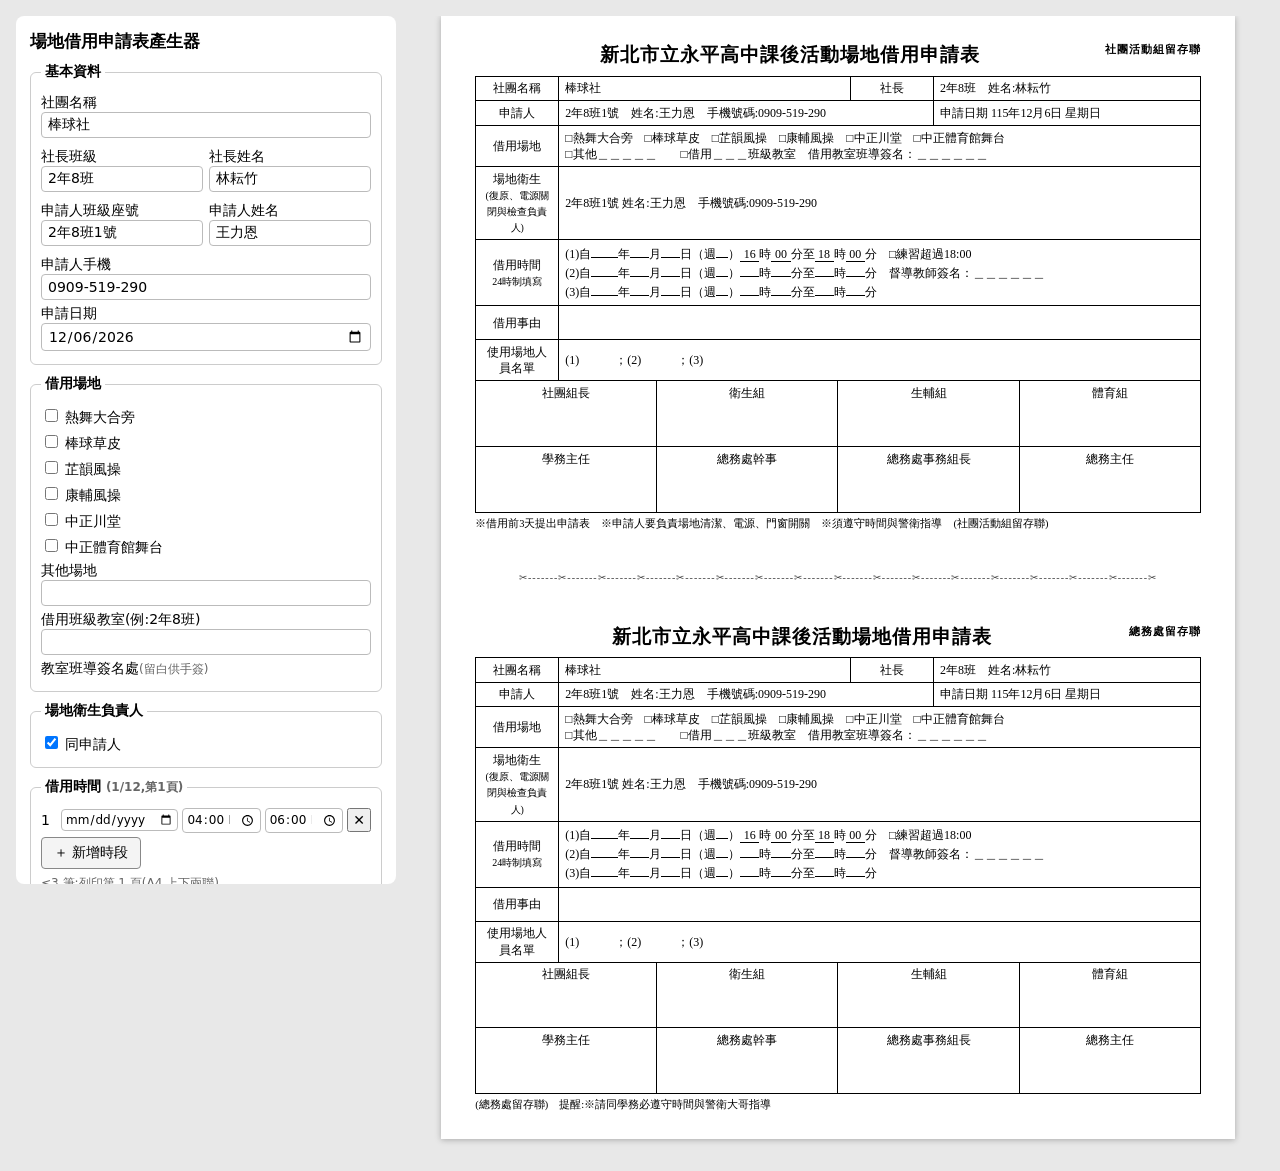
==== venue-form/index.html @ 0550aa99 "新增場地借用申請表產生器網頁 Co-Authored-By: Claude Sonnet 5.5 <noreply@anthropic.com> Claude-Session: https://cla" ====
<!DOCTYPE html>
<html lang="zh-Hant">
<head>
<meta charset="utf-8">
<meta name="viewport" content="width=device-width,initial-scale=1">
<title>課後活動場地借用申請表產生器</title>
<style>
*{box-sizing:border-box}
body{margin:0;font-family:"DFKai-SB","BiauKai","標楷體","Noto Serif TC","PMingLiU",serif;background:#e8e8e8;color:#000}
.app{display:flex;gap:16px;padding:16px;align-items:flex-start}
.panel{width:380px;flex:none;background:#fff;padding:14px;border-radius:8px;font-family:system-ui,"Noto Sans TC",sans-serif;font-size:14px;position:sticky;top:16px;max-height:calc(100vh - 32px);overflow:auto}
.panel h1{font-size:17px;margin:0 0 10px}
.panel fieldset{border:1px solid #ccc;border-radius:6px;margin:0 0 10px;padding:8px 10px}
.panel legend{font-weight:700;padding:0 4px}
.panel label{display:block;margin:5px 0}
.panel input[type=text],.panel input[type=tel],.panel input[type=date],.panel input[type=time],.panel input[type=number],.panel textarea{width:100%;padding:4px 6px;font:inherit;border:1px solid #bbb;border-radius:4px}
.row{display:flex;gap:6px;align-items:center}.row>*{flex:1}
.chk{display:inline-block;margin-right:10px}
.slot{display:grid;grid-template-columns:16px minmax(0,1.5fr) minmax(0,1fr) minmax(0,1fr) 24px;gap:4px;align-items:center;margin:4px 0}
.slot button{padding:2px}.slot input{padding:2px 3px!important;font-size:12px!important}
button{font:inherit;cursor:pointer}
.btn{padding:6px 12px;border:1px solid #888;border-radius:4px;background:#f4f4f4}
.btn.primary{background:#1a5fb4;color:#fff;border-color:#1a5fb4}
.hint{color:#666;font-size:12px}
.preview{flex:1;overflow:auto}
.sheet{width:210mm;height:297mm;background:#fff;margin:0 auto 16px;padding:7mm 9mm;box-shadow:0 1px 6px #0004;position:relative;overflow:hidden}
.sheet.two{display:flex;flex-direction:column;justify-content:space-between}
.cut{text-align:center;font-size:10px;color:#444;letter-spacing:1px;white-space:nowrap;overflow:hidden;margin:1mm 0}
.form{font-size:12px;line-height:1.35}
.form.big{font-size:13.5px;line-height:1.5}
.form h2{text-align:center;font-size:19px;margin:0 0 2mm;letter-spacing:1px}
.form.big h2{font-size:23px;margin-bottom:4mm}
table{border-collapse:collapse;width:100%}
td,th{border:1px solid #000;padding:1mm 1.6mm;vertical-align:middle}
th{font-weight:400;text-align:center;white-space:nowrap;width:22mm}
.form.big td,.form.big th{padding:2mm 2mm}
.sign td{height:11mm;border-top:none}
.form.big .sign td{height:17mm}
.sign th{border-bottom:none;width:25%}
.sign.low td{height:11mm}
.note{font-size:10.5px;margin-top:1mm}
.form.big .note{font-size:12px;margin-top:2mm}
.slotline{display:block;padding:.4mm 0}
.timeline{display:flex;flex-wrap:wrap}
.timeline .slotline{width:100%}
.u{display:inline-block;min-width:1.4em;text-align:center;border-bottom:1px solid #000;line-height:1.1}
.copy{float:right;font-size:11px}
@media print{
  @page{size:A4;margin:0}
  body{background:#fff}
  .panel,.noprint{display:none!important}
  .app{display:block;padding:0}
  .preview{overflow:visible}
  .sheet{margin:0;box-shadow:none;page-break-after:always;break-after:page}
  .sheet:last-child{page-break-after:auto;break-after:auto}
}
@media (max-width:900px){.app{flex-direction:column}.panel{width:100%;position:static;max-height:none}.preview{width:100%}.sheet{transform-origin:top left}}
</style>
</head>
<body>
<div class="app">
<div class="panel noprint">
  <h1>場地借用申請表產生器</h1>
  <fieldset><legend>基本資料</legend>
    <label>社團名稱<input type="text" id="club"></label>
    <div class="row"><label>社長班級<input type="text" id="pcls" placeholder="2年8班"></label><label>社長姓名<input type="text" id="pname"></label></div>
    <div class="row"><label>申請人班級座號<input type="text" id="acls" placeholder="2年8班1號"></label><label>申請人姓名<input type="text" id="aname"></label></div>
    <label>申請人手機<input type="tel" id="aphone"></label>
    <label>申請日期<input type="date" id="adate"></label>
  </fieldset>
  <fieldset><legend>借用場地</legend>
    <div id="venues"></div>
    <label>其他場地<input type="text" id="vother"></label>
    <label>借用班級教室(例:2年8班)<input type="text" id="vclass"></label>
    <label>教室班導簽名處<span class="hint">(留白供手簽)</span></label>
  </fieldset>
  <fieldset><legend>場地衛生負責人</legend>
    <label><input type="checkbox" id="sameAsApplicant" checked> 同申請人</label>
    <div id="sanBox" style="display:none">
      <div class="row"><label>班級座號<input type="text" id="scls"></label><label>姓名<input type="text" id="sname"></label></div>
      <label>手機<input type="tel" id="sphone"></label>
    </div>
  </fieldset>
  <fieldset><legend>借用時間 <span id="cnt" class="hint"></span></legend>
    <div id="slots"></div>
    <button class="btn" id="addSlot">＋ 新增時段</button>
    <div class="hint" style="margin-top:6px">≤3 筆:列印第 1 頁(A4 上下兩聯)。<br>4～12 筆:列印第 2、3 頁(社團活動組聯、總務處聯各一頁)。</div>
  </fieldset>
  <fieldset><legend>借用事由 / 名單</legend>
    <label>借用事由<textarea id="reason" rows="2"></textarea></label>
    <label>使用場地人員名單(一行一人,或用頓號/逗號分隔)<textarea id="members" rows="4"></textarea></label>
  </fieldset>
  <div class="row"><button class="btn primary" id="print">列印 / 存成 PDF</button><button class="btn" id="reset">清除資料</button></div>
  <p class="hint">資料會存在這台瀏覽器裡,下次開啟自動帶入。※借用前 3 天提出申請。</p>
</div>
<div class="preview" id="preview"></div>
</div>

<script>
const VENUES=["熱舞大合旁","棒球草皮","芷韻風操","康輔風操","中正川堂","中正體育館舞台"];
const MAX=12, KEY="venueForm.v1";
const $=id=>document.getElementById(id);
const esc=s=>String(s??"").replace(/[&<>"]/g,c=>({"&":"&amp;","<":"&lt;",">":"&gt;",'"':"&quot;"}[c]));
const WD="日一二三四五六";
const today=()=>{const d=new Date();return d.getFullYear()+"-"+String(d.getMonth()+1).padStart(2,"0")+"-"+String(d.getDate()).padStart(2,"0")};
const defaults=()=>({club:"棒球社",pcls:"2年8班",pname:"林耘竹",acls:"2年8班1號",aname:"王力恩",aphone:"0909-519-290",adate:today(),
  venues:[],vother:"",vclass:"",same:true,scls:"",sname:"",sphone:"",reason:"",members:"",slots:[{date:"",start:"16:00",end:"18:00"}]});
let S=Object.assign(defaults(),JSON.parse(localStorage.getItem(KEY)||"{}"));

// ---------- panel ----------
$("venues").innerHTML=VENUES.map((v,i)=>`<label class="chk"><input type="checkbox" data-v="${v}"> ${v}</label>`).join("");
const textIds=["club","pcls","pname","acls","aname","aphone","adate","vother","vclass","scls","sname","sphone","reason","members"];
function load(){
  textIds.forEach(id=>$(id).value=S[id]||"");
  document.querySelectorAll("[data-v]").forEach(c=>c.checked=S.venues.includes(c.dataset.v));
  $("sameAsApplicant").checked=S.same; $("sanBox").style.display=S.same?"none":"block";
  renderSlots();
}
function renderSlots(){
  $("slots").innerHTML=S.slots.map((s,i)=>`<div class="slot"><span>${i+1}</span>
    <input type="date" data-i="${i}" data-k="date" value="${s.date}">
    <input type="time" data-i="${i}" data-k="start" value="${s.start}">
    <input type="time" data-i="${i}" data-k="end" value="${s.end}">
    <button data-del="${i}" title="刪除">✕</button></div>`).join("");
  $("addSlot").disabled=S.slots.length>=MAX;
  $("cnt").textContent=`(${S.slots.length}/${MAX},${S.slots.length<=3?"第1頁":"第2、3頁"})`;
}
function save(){localStorage.setItem(KEY,JSON.stringify(S));render()}
textIds.forEach(id=>$(id).addEventListener("input",()=>{S[id]=$(id).value;save()}));
document.querySelectorAll("[data-v]").forEach(c=>c.addEventListener("change",()=>{
  S.venues=[...document.querySelectorAll("[data-v]")].filter(x=>x.checked).map(x=>x.dataset.v);save()}));
$("sameAsApplicant").addEventListener("change",e=>{S.same=e.target.checked;$("sanBox").style.display=S.same?"none":"block";save()});
$("slots").addEventListener("input",e=>{const t=e.target;if(t.dataset.k){S.slots[+t.dataset.i][t.dataset.k]=t.value;save()}});
$("slots").addEventListener("click",e=>{const d=e.target.dataset.del;if(d!=null){S.slots.splice(+d,1);if(!S.slots.length)S.slots.push({date:"",start:"16:00",end:"18:00"});renderSlots();save()}});
$("addSlot").onclick=()=>{if(S.slots.length>=MAX)return;const l=S.slots[S.slots.length-1]||{};S.slots.push({date:"",start:l.start||"16:00",end:l.end||"18:00"});renderSlots();save()};
$("print").onclick=()=>window.print();
$("reset").onclick=()=>{if(confirm("確定清除所有資料?")){localStorage.removeItem(KEY);S=defaults();load();render()}};

// ---------- form rendering ----------
function parts(dstr){ // ROC y, m, d, weekday
  if(!dstr)return null;const [y,m,d]=dstr.split("-").map(Number);
  return {y:y-1911,m,d,w:WD[new Date(y,m-1,d).getDay()]};
}
const blank=(t,w)=>`<span class="u" style="min-width:${w||1.6}em">${t??""}</span>`;
function slotLine(i,s){
  const p=parts(s&&s.date);
  const [sh,sm]=(s&&s.start?s.start:"").split(":"),[eh,em]=(s&&s.end?s.end:"").split(":");
  return `(${i+1})自${blank(p&&p.y,2.2)}年${blank(p&&p.m)}月${blank(p&&p.d)}日（週${blank(p&&p.w,1)}）`+
   `${blank(sh)}時${blank(sm)}分至${blank(eh)}時${blank(em)}分`;
}
function members(){
  const list=S.members.split(/[\n,，、;；]+/).map(x=>x.trim()).filter(Boolean);
  return list;
}
function form(label,rows,big,extra){
  const p=parts(S.adate);
  const venue=VENUES.map(v=>`${S.venues.includes(v)?"☑":"□"}${v}`);
  const other=`${S.vother?"☑":"□"}其他${S.vother?esc(S.vother):"＿＿＿＿＿"}`;
  const room=`${S.vclass?"☑":"□"}借用${S.vclass?esc(S.vclass):"＿＿＿"}班級教室`;
  const sanit=S.same?`${esc(S.acls)} 姓名:${esc(S.aname)}　手機號碼:${esc(S.aphone)}`:
    `${esc(S.scls)} 姓名:${esc(S.sname)}　手機號碼:${esc(S.sphone)}`;
  const slots=Array.from({length:rows},(_,i)=>S.slots[i]);
  const over=S.slots.some(s=>s.end&&s.end>"18:00");
  let time;
  if(big){
    time=`<div class="timeline">${slots.map((s,i)=>`<span class="slotline">${slotLine(i,s)}</span>`).join("")}</div>
      <div style="margin-top:2mm">${over?"☑":"□"}練習超過18:00　　督導教師簽名：＿＿＿＿＿＿＿＿＿</div>`;
  }else{
    time=slots.map((s,i)=>`<span class="slotline">${slotLine(i,s)}${i==0?`　${over?"☑":"□"}練習超過18:00`:""}${i==1?"　督導教師簽名：＿＿＿＿＿＿":""}</span>`).join("");
  }
  const m=members();
  const mem=m.length?m.map((x,i)=>`(${i+1})${esc(x)}`).join("；"):"(1)　　　；(2)　　　；(3)";
  return `<div class="form ${big?"big":""}">
  <h2>新北市立永平高中課後活動場地借用申請表 <span class="copy">${label}</span></h2>
  <table>
   <tr><th>社團名稱</th><td>${esc(S.club)}</td><th>社長</th><td>${esc(S.pcls)}　姓名:${esc(S.pname)}</td></tr>
   <tr><th>申請人</th><td colspan="2">${esc(S.acls)}　姓名:${esc(S.aname)}　手機號碼:${esc(S.aphone)}</td><td>申請日期 ${p?`${p.y}年${p.m}月${p.d}日 星期${p.w}`:"　年　月　日 星期　"}</td></tr>
   <tr><th>借用場地</th><td colspan="3">${venue.join("　")}<br>${other}　　${room}　借用教室班導簽名：＿＿＿＿＿＿</td></tr>
   <tr><th style="white-space:normal">場地衛生<br><small>(復原、電源關閉與檢查負責人)</small></th><td colspan="3">${sanit}</td></tr>
   <tr><th style="white-space:normal">借用時間<br><small>24時制填寫</small></th><td colspan="3">${time}</td></tr>
   <tr><th>借用事由</th><td colspan="3" style="height:${big?"16mm":"9mm"}">${esc(S.reason)}</td></tr>
   <tr><th style="white-space:normal">使用場地人員名單</th><td colspan="3" style="height:${big?"22mm":"10mm"}">${m.length?`總人數:${m.length}人　`:""}${mem}</td></tr>
  </table>
  <table class="sign" style="margin-top:-1px">
   <tr><th>社團組長</th><th>衛生組</th><th>生輔組</th><th>體育組</th></tr><tr><td></td><td></td><td></td><td></td></tr>
  </table>
  <table class="sign" style="margin-top:-1px">
   <tr><th>學務主任</th><th>總務處幹事</th><th>總務處事務組長</th><th>總務主任</th></tr><tr><td></td><td></td><td></td><td></td></tr>
  </table>
  <div class="note">${extra}</div></div>`;
}
const N1="※借用前3天提出申請表　※申請人要負責場地清潔、電源、門窗開關　※須遵守時間與警衛指導　(社團活動組留存聯)";
const N2="(總務處留存聯)　提醒:※請同學務必遵守時間與警衛大哥指導";
const CUT="✂-------✂-------✂-------✂-------✂-------✂-------✂-------✂-------✂-------✂-------✂-------✂-------✂-------✂-------✂-------✂-------✂";
function render(){
  const n=S.slots.length;let html;
  if(n<=3){
    html=`<div class="sheet two">${form("社團活動組留存聯",3,false,N1)}<div class="cut">${CUT}</div>${form("總務處留存聯",3,false,N2)}</div>`;
  }else{
    html=`<div class="sheet">${form("社團活動組留存聯",12,true,N1)}</div><div class="sheet">${form("總務處留存聯",12,true,N2)}</div>`;
  }
  $("preview").innerHTML=html;
}
load();render();
</script>
</body>
</html>
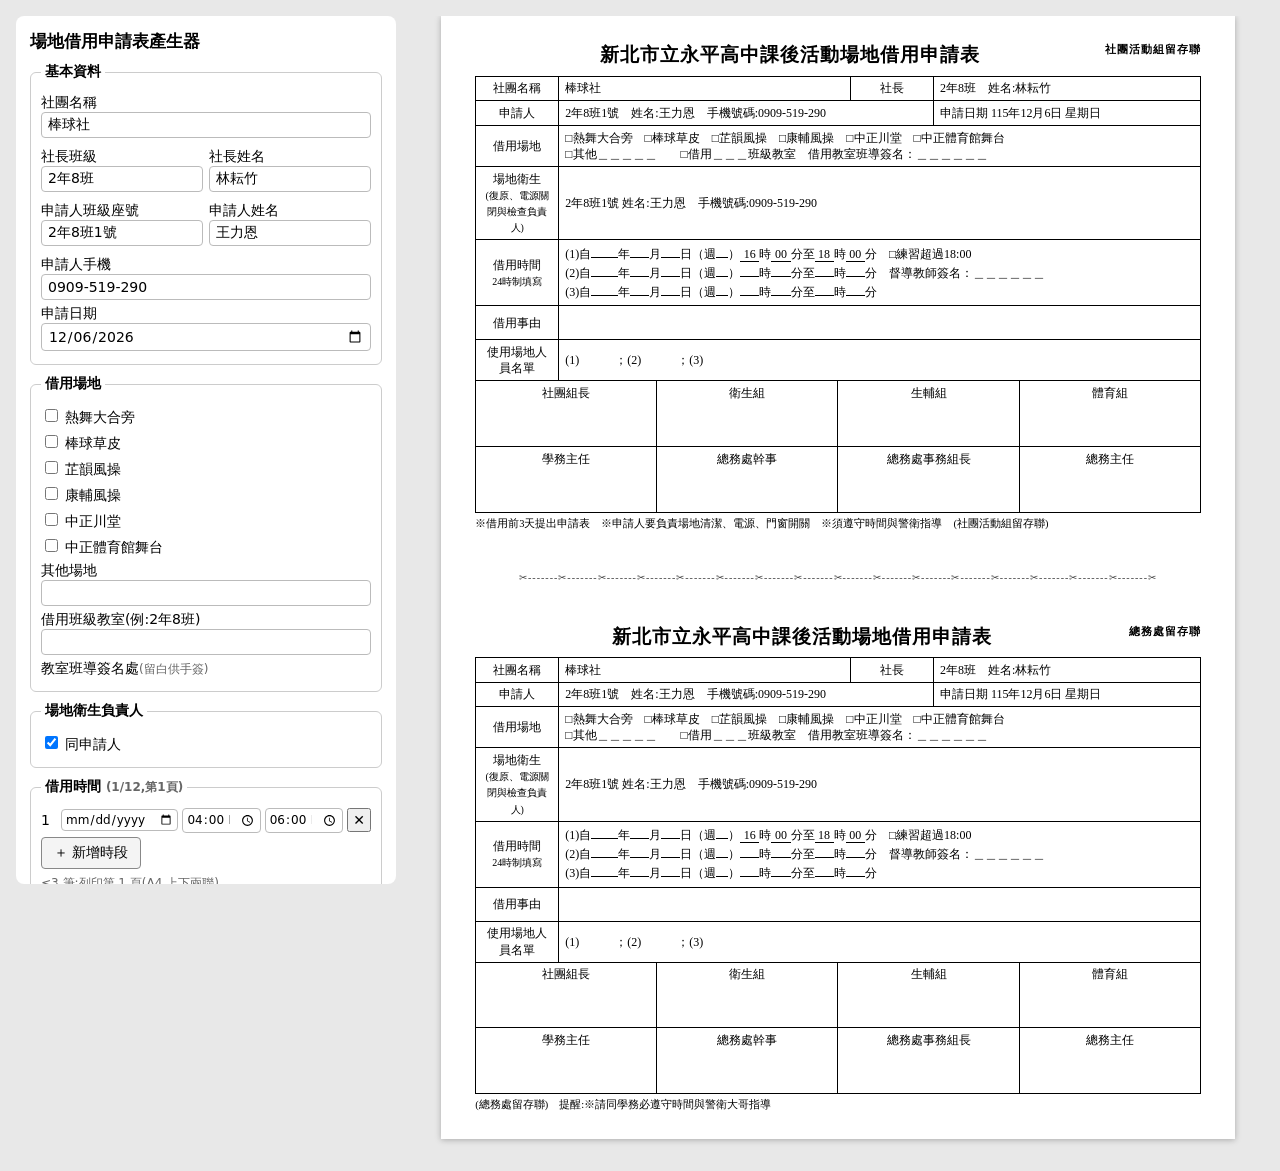
==== commit b2878c9e: "新增可手動填寫的總人數欄位 Co-Authored-By: Claude Sonnet 5.5 <noreply@anthropic.com> Claude-Session: https://clau" ====
--- a/venue-form/index.html
+++ b/venue-form/index.html
@@ -88,6 +88,7 @@
   </fieldset>
   <fieldset><legend>借用事由 / 名單</legend>
     <label>借用事由<textarea id="reason" rows="2"></textarea></label>
+    <label>總人數(留空=依名單行數計算)<input type="number" min="0" id="total"></label>
     <label>使用場地人員名單(一行一人,或用頓號/逗號分隔)<textarea id="members" rows="4"></textarea></label>
   </fieldset>
   <div class="row"><button class="btn primary" id="print">列印 / 存成 PDF</button><button class="btn" id="reset">清除資料</button></div>
@@ -104,12 +105,12 @@
 const WD="日一二三四五六";
 const today=()=>{const d=new Date();return d.getFullYear()+"-"+String(d.getMonth()+1).padStart(2,"0")+"-"+String(d.getDate()).padStart(2,"0")};
 const defaults=()=>({club:"棒球社",pcls:"2年8班",pname:"林耘竹",acls:"2年8班1號",aname:"王力恩",aphone:"0909-519-290",adate:today(),
-  venues:[],vother:"",vclass:"",same:true,scls:"",sname:"",sphone:"",reason:"",members:"",slots:[{date:"",start:"16:00",end:"18:00"}]});
+  venues:[],vother:"",vclass:"",same:true,scls:"",sname:"",sphone:"",reason:"",members:"",total:"",slots:[{date:"",start:"16:00",end:"18:00"}]});
 let S=Object.assign(defaults(),JSON.parse(localStorage.getItem(KEY)||"{}"));
 
 // ---------- panel ----------
 $("venues").innerHTML=VENUES.map((v,i)=>`<label class="chk"><input type="checkbox" data-v="${v}"> ${v}</label>`).join("");
-const textIds=["club","pcls","pname","acls","aname","aphone","adate","vother","vclass","scls","sname","sphone","reason","members"];
+const textIds=["club","pcls","pname","acls","aname","aphone","adate","vother","vclass","scls","sname","sphone","reason","members","total"];
 function load(){
   textIds.forEach(id=>$(id).value=S[id]||"");
   document.querySelectorAll("[data-v]").forEach(c=>c.checked=S.venues.includes(c.dataset.v));
@@ -179,7 +180,7 @@
    <tr><th style="white-space:normal">場地衛生<br><small>(復原、電源關閉與檢查負責人)</small></th><td colspan="3">${sanit}</td></tr>
    <tr><th style="white-space:normal">借用時間<br><small>24時制填寫</small></th><td colspan="3">${time}</td></tr>
    <tr><th>借用事由</th><td colspan="3" style="height:${big?"16mm":"9mm"}">${esc(S.reason)}</td></tr>
-   <tr><th style="white-space:normal">使用場地人員名單</th><td colspan="3" style="height:${big?"22mm":"10mm"}">${m.length?`總人數:${m.length}人　`:""}${mem}</td></tr>
+   <tr><th style="white-space:normal">使用場地人員名單</th><td colspan="3" style="height:${big?"22mm":"10mm"}">${(S.total||m.length)?`總人數:${S.total||m.length}人　`:""}${mem}</td></tr>
   </table>
   <table class="sign" style="margin-top:-1px">
    <tr><th>社團組長</th><th>衛生組</th><th>生輔組</th><th>體育組</th></tr><tr><td></td><td></td><td></td><td></td></tr>
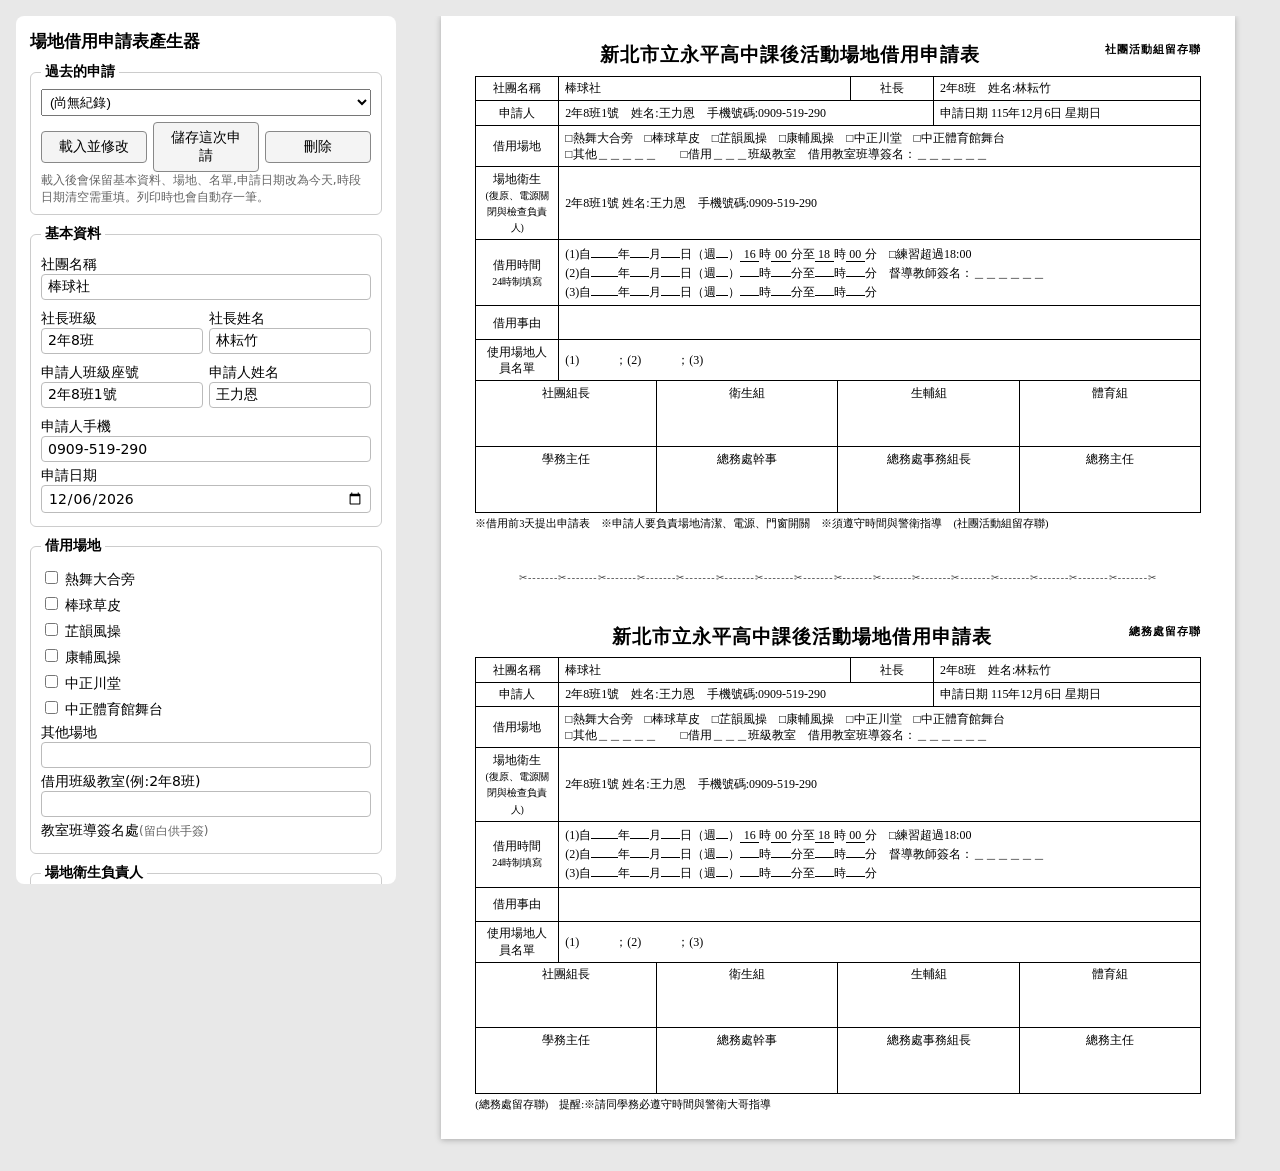
==== commit bf45e64f: "新增過去申請紀錄,可載入後修改 Co-Authored-By: Claude Sonnet 5.5 <noreply@anthropic.com> Claude-Session: https://cl" ====
--- a/venue-form/index.html
+++ b/venue-form/index.html
@@ -61,6 +61,11 @@
 <div class="app">
 <div class="panel noprint">
   <h1>場地借用申請表產生器</h1>
+  <fieldset><legend>過去的申請</legend>
+    <select id="hist" style="width:100%;padding:4px"></select>
+    <div class="row" style="margin-top:6px"><button class="btn" id="histLoad">載入並修改</button><button class="btn" id="histSave">儲存這次申請</button><button class="btn" id="histDel">刪除</button></div>
+    <div class="hint">載入後會保留基本資料、場地、名單,申請日期改為今天,時段日期清空需重填。列印時也會自動存一筆。</div>
+  </fieldset>
   <fieldset><legend>基本資料</legend>
     <label>社團名稱<input type="text" id="club"></label>
     <div class="row"><label>社長班級<input type="text" id="pcls" placeholder="2年8班"></label><label>社長姓名<input type="text" id="pname"></label></div>
@@ -106,7 +111,7 @@
 const today=()=>{const d=new Date();return d.getFullYear()+"-"+String(d.getMonth()+1).padStart(2,"0")+"-"+String(d.getDate()).padStart(2,"0")};
 const defaults=()=>({club:"棒球社",pcls:"2年8班",pname:"林耘竹",acls:"2年8班1號",aname:"王力恩",aphone:"0909-519-290",adate:today(),
   venues:[],vother:"",vclass:"",same:true,scls:"",sname:"",sphone:"",reason:"",members:"",total:"",slots:[{date:"",start:"16:00",end:"18:00"}]});
-let S=Object.assign(defaults(),JSON.parse(localStorage.getItem(KEY)||"{}"));
+let S=defaults();try{Object.assign(S,JSON.parse(localStorage.getItem(KEY)||"{}"))}catch(e){}
 
 // ---------- panel ----------
 $("venues").innerHTML=VENUES.map((v,i)=>`<label class="chk"><input type="checkbox" data-v="${v}"> ${v}</label>`).join("");
@@ -126,7 +131,7 @@
   $("addSlot").disabled=S.slots.length>=MAX;
   $("cnt").textContent=`(${S.slots.length}/${MAX},${S.slots.length<=3?"第1頁":"第2、3頁"})`;
 }
-function save(){localStorage.setItem(KEY,JSON.stringify(S));render()}
+function save(){try{localStorage.setItem(KEY,JSON.stringify(S))}catch(e){}render()}
 textIds.forEach(id=>$(id).addEventListener("input",()=>{S[id]=$(id).value;save()}));
 document.querySelectorAll("[data-v]").forEach(c=>c.addEventListener("change",()=>{
   S.venues=[...document.querySelectorAll("[data-v]")].filter(x=>x.checked).map(x=>x.dataset.v);save()}));
@@ -134,8 +139,9 @@
 $("slots").addEventListener("input",e=>{const t=e.target;if(t.dataset.k){S.slots[+t.dataset.i][t.dataset.k]=t.value;save()}});
 $("slots").addEventListener("click",e=>{const d=e.target.dataset.del;if(d!=null){S.slots.splice(+d,1);if(!S.slots.length)S.slots.push({date:"",start:"16:00",end:"18:00"});renderSlots();save()}});
 $("addSlot").onclick=()=>{if(S.slots.length>=MAX)return;const l=S.slots[S.slots.length-1]||{};S.slots.push({date:"",start:l.start||"16:00",end:l.end||"18:00"});renderSlots();save()};
-$("print").onclick=()=>window.print();
-$("reset").onclick=()=>{if(confirm("確定清除所有資料?")){localStorage.removeItem(KEY);S=defaults();load();render()}};
+$("print").onclick=()=>{saveHistory(true);try{window.print()}catch(e){}};
+window.addEventListener("beforeprint",()=>saveHistory(true));
+$("reset").onclick=()=>{if(confirm("確定清除所有資料?")){try{localStorage.removeItem(KEY)}catch(e){}S=defaults();load();render()}};
 
 // ---------- form rendering ----------
 function parts(dstr){ // ROC y, m, d, weekday
@@ -202,6 +208,28 @@
   }
   $("preview").innerHTML=html;
 }
+
+// ---------- history ----------
+const HKEY=KEY+".hist";
+let H=[];try{H=JSON.parse(localStorage.getItem(HKEY)||"[]")}catch(e){}
+function histSave(){try{localStorage.setItem(HKEY,JSON.stringify(H))}catch(e){}}
+function histLabel(h){const d=h.data,f=d.slots.find(x=>x.date);
+  return `${h.at.slice(0,16).replace("T"," ")}｜${d.club||"(未填社團)"}｜${d.venues.concat(d.vother?[d.vother]:[]).join("、")||"(未選場地)"}｜${d.slots.length}筆${f?"｜"+f.date:""}`}
+function renderHist(){
+  $("hist").innerHTML=H.length?H.map((h,i)=>`<option value="${i}">${esc(histLabel(h))}</option>`).join(""):'<option value="">(尚無紀錄)</option>';
+}
+function saveHistory(quiet){
+  const snap=JSON.stringify(S);
+  if(H[0]&&JSON.stringify(H[0].data)===snap){if(!quiet)alert("這筆內容已存過了");return}
+  H.unshift({at:new Date().toISOString(),data:JSON.parse(snap)});H=H.slice(0,30);histSave();renderHist();
+}
+$("histSave").onclick=()=>saveHistory(false);
+$("histLoad").onclick=()=>{const h=H[+$("hist").value];if(!h)return;
+  S=Object.assign(defaults(),JSON.parse(JSON.stringify(h.data)));
+  S.adate=today();S.slots=S.slots.map(x=>({date:"",start:x.start,end:x.end}));
+  load();save()};
+$("histDel").onclick=()=>{const i=+$("hist").value;if(!H[i]||!confirm("刪除這筆紀錄?"))return;H.splice(i,1);histSave();renderHist()};
+renderHist();
 load();render();
 </script>
 </body>
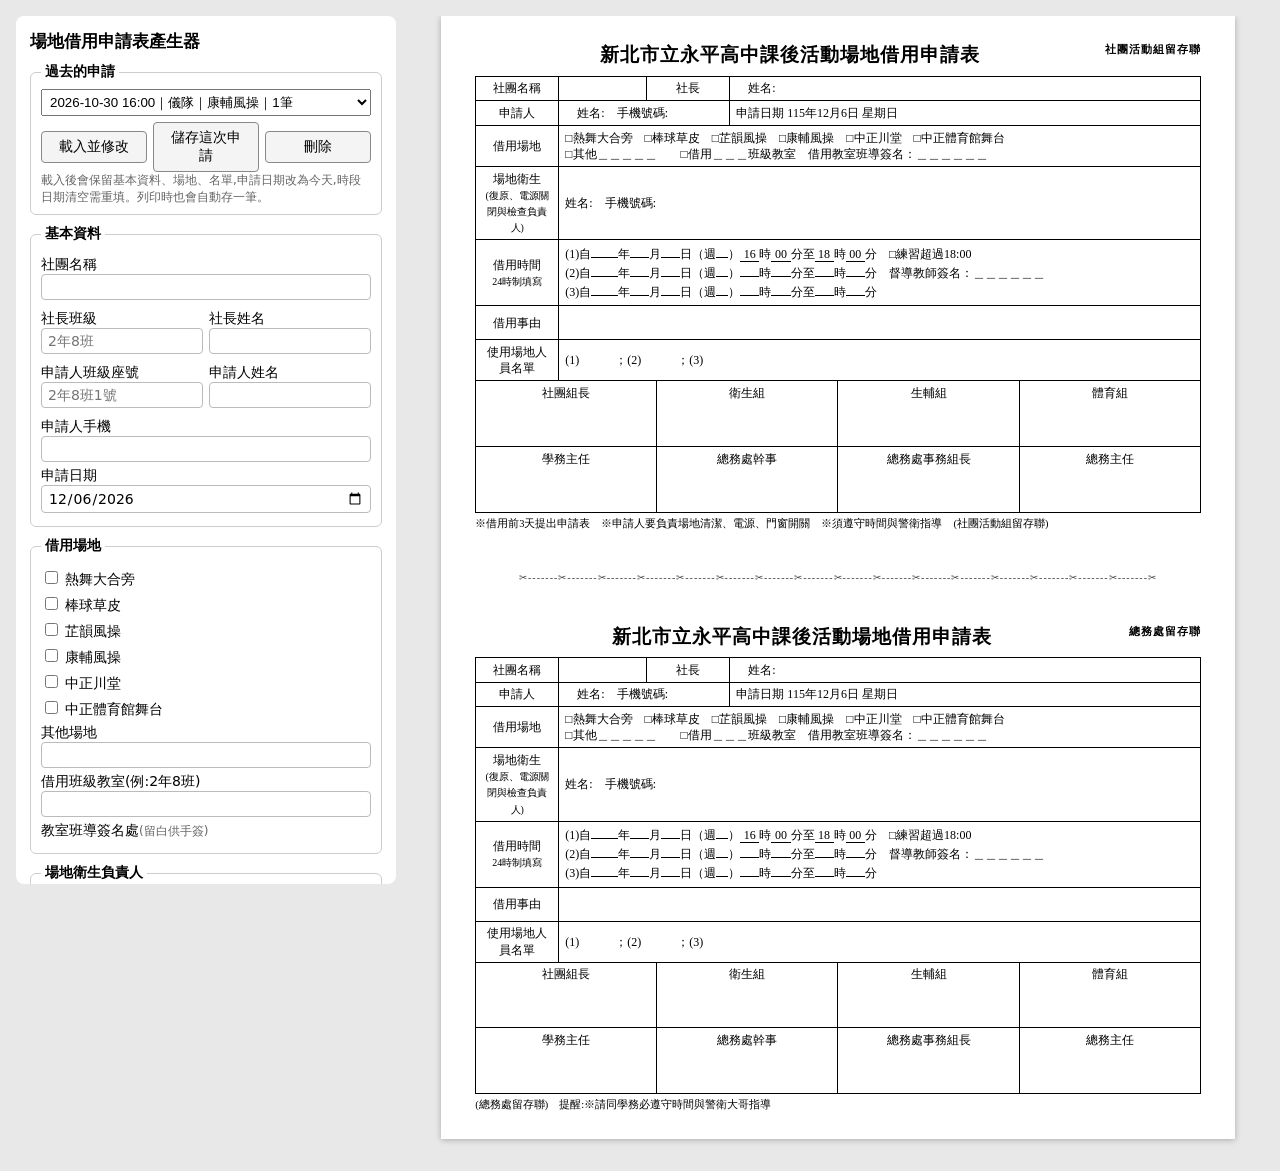
==== commit 89491d54: "預設資料改為空白,過去的申請預載儀隊紀錄 Co-Authored-By: Claude Sonnet 5.5 <noreply@anthropic.com> Claude-Session: https" ====
--- a/venue-form/index.html
+++ b/venue-form/index.html
@@ -109,7 +109,7 @@
 const esc=s=>String(s??"").replace(/[&<>"]/g,c=>({"&":"&amp;","<":"&lt;",">":"&gt;",'"':"&quot;"}[c]));
 const WD="日一二三四五六";
 const today=()=>{const d=new Date();return d.getFullYear()+"-"+String(d.getMonth()+1).padStart(2,"0")+"-"+String(d.getDate()).padStart(2,"0")};
-const defaults=()=>({club:"棒球社",pcls:"2年8班",pname:"林耘竹",acls:"2年8班1號",aname:"王力恩",aphone:"0909-519-290",adate:today(),
+const defaults=()=>({club:"",pcls:"",pname:"",acls:"",aname:"",aphone:"",adate:today(),
   venues:[],vother:"",vclass:"",same:true,scls:"",sname:"",sphone:"",reason:"",members:"",total:"",slots:[{date:"",start:"16:00",end:"18:00"}]});
 let S=defaults();try{Object.assign(S,JSON.parse(localStorage.getItem(KEY)||"{}"))}catch(e){}
 
@@ -211,7 +211,12 @@
 
 // ---------- history ----------
 const HKEY=KEY+".hist";
+/*SEED-START*/
+const SEED=[{at:"2026-10-30T16:00:00.000Z",data:{club:"儀隊",pcls:"2年5班",pname:"林孟明",acls:"2年5班21號",aname:"林孟明",aphone:"0983-553-736",adate:"2026-10-30",
+  venues:["康輔風操"],vother:"",vclass:"",same:true,scls:"",sname:"",sphone:"",reason:"",members:"",total:"",slots:[{date:"",start:"16:00",end:"18:00"}]}}];
+/*SEED-END*/
 let H=[];try{H=JSON.parse(localStorage.getItem(HKEY)||"[]")}catch(e){}
+try{if(SEED.length&&!localStorage.getItem(HKEY+".seeded")){H=H.concat(SEED);localStorage.setItem(HKEY+".seeded","1");histSave()}}catch(e){}
 function histSave(){try{localStorage.setItem(HKEY,JSON.stringify(H))}catch(e){}}
 function histLabel(h){const d=h.data,f=d.slots.find(x=>x.date);
   return `${h.at.slice(0,16).replace("T"," ")}｜${d.club||"(未填社團)"}｜${d.venues.concat(d.vother?[d.vother]:[]).join("、")||"(未選場地)"}｜${d.slots.length}筆${f?"｜"+f.date:""}`}
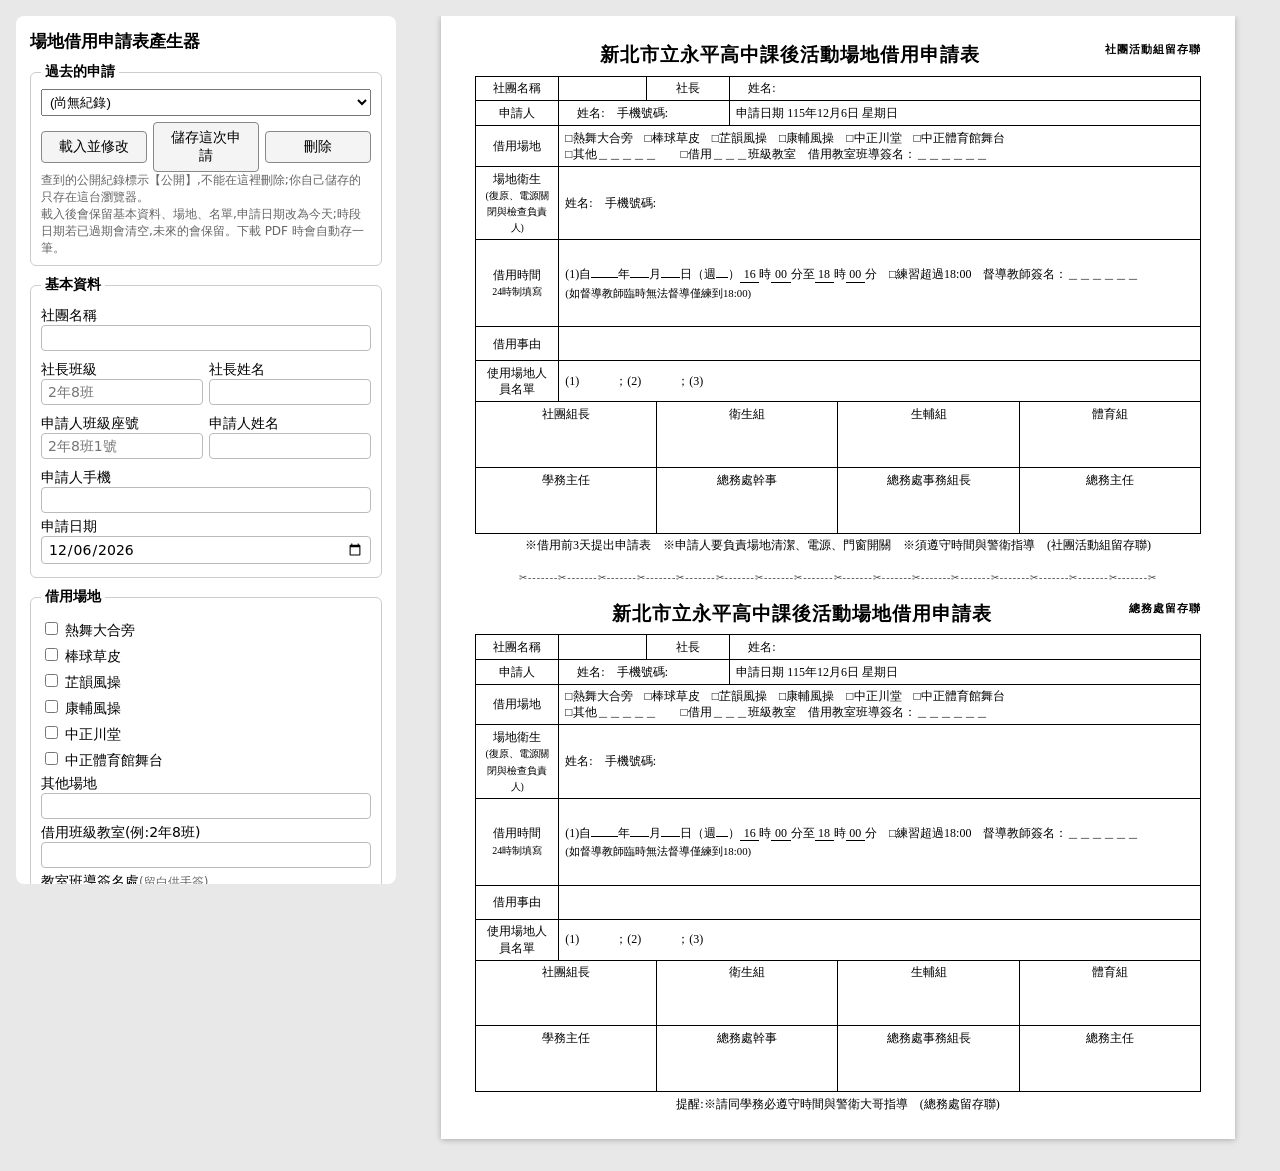
==== commit b34688f9: "移除預載的學生個資,新增Google雲端自動上傳接收端、公開清單末三碼驗證、下載被拒改顯示圖片 Co-Authored-By: Claude Sonnet 5.5 <noreply@anthropic" ====
--- a/venue-form/index.html
+++ b/venue-form/index.html
@@ -38,8 +38,8 @@
 .form.big .sign td{height:17mm}
 .sign th{border-bottom:none;width:25%}
 .sign.low td{height:11mm}
-.note{font-size:10.5px;margin-top:1mm}
-.form.big .note{font-size:12px;margin-top:2mm}
+.note{font-size:12px;margin-top:1mm;text-align:center}
+.form.big .note{font-size:13.5px;margin-top:2mm}
 .slotline{display:block;padding:.4mm 0}
 .timeline{display:flex;flex-wrap:wrap}
 .timeline .slotline{width:100%}
@@ -64,7 +64,9 @@
   <fieldset><legend>過去的申請</legend>
     <select id="hist" style="width:100%;padding:4px"></select>
     <div class="row" style="margin-top:6px"><button class="btn" id="histLoad">載入並修改</button><button class="btn" id="histSave">儲存這次申請</button><button class="btn" id="histDel">刪除</button></div>
-    <div class="hint">載入後會保留基本資料、場地、名單,申請日期改為今天,時段日期清空需重填。列印時也會自動存一筆。</div>
+    <div id="unlockBox" style="display:none;margin:6px 0"><label>輸入申請人電話末三碼,查詢公開的過去紀錄<input type="text" id="code" inputmode="numeric" maxlength="3" placeholder="例如 123"></label><button class="btn" id="unlockBtn" style="margin-top:4px">查詢</button></div>
+    <div class="hint" id="histNote">查到的公開紀錄標示【公開】,不能在這裡刪除;你自己儲存的只存在這台瀏覽器。</div>
+    <div class="hint">載入後會保留基本資料、場地、名單,申請日期改為今天;時段日期若已過期會清空,未來的會保留。下載 PDF 時會自動存一筆。</div>
   </fieldset>
   <fieldset><legend>基本資料</legend>
     <label>社團名稱<input type="text" id="club"></label>
@@ -96,7 +98,8 @@
     <label>總人數(留空=依名單行數計算)<input type="number" min="0" id="total"></label>
     <label>使用場地人員名單(一行一人,或用頓號/逗號分隔)<textarea id="members" rows="4"></textarea></label>
   </fieldset>
-  <div class="row"><button class="btn primary" id="print">列印 / 存成 PDF</button><button class="btn" id="reset">清除資料</button></div>
+  <div class="row"><button class="btn primary" id="pdf">下載 PDF</button><button class="btn" id="reset">清空表單</button></div>
+  <div style="margin-top:6px"><button class="btn" id="gdrive" style="display:none;width:100%">存到我的 Google 雲端(PDF)</button><div id="gdriveOut" class="hint"></div></div>
   <p class="hint">資料會存在這台瀏覽器裡,下次開啟自動帶入。※借用前 3 天提出申請。</p>
 </div>
 <div class="preview" id="preview"></div>
@@ -105,6 +108,8 @@
 <script>
 const VENUES=["熱舞大合旁","棒球草皮","芷韻風操","康輔風操","中正川堂","中正體育館舞台"];
 const MAX=12, KEY="venueForm.v1";
+// 自動上傳到你的 Google 雲端(見 apps-script/Code.gs 與 README.md);留空則不上傳
+/*UPLOAD-START*/const UPLOAD_URL="", UPLOAD_TOKEN="";/*UPLOAD-END*/
 const $=id=>document.getElementById(id);
 const esc=s=>String(s??"").replace(/[&<>"]/g,c=>({"&":"&amp;","<":"&lt;",">":"&gt;",'"':"&quot;"}[c]));
 const WD="日一二三四五六";
@@ -139,9 +144,8 @@
 $("slots").addEventListener("input",e=>{const t=e.target;if(t.dataset.k){S.slots[+t.dataset.i][t.dataset.k]=t.value;save()}});
 $("slots").addEventListener("click",e=>{const d=e.target.dataset.del;if(d!=null){S.slots.splice(+d,1);if(!S.slots.length)S.slots.push({date:"",start:"16:00",end:"18:00"});renderSlots();save()}});
 $("addSlot").onclick=()=>{if(S.slots.length>=MAX)return;const l=S.slots[S.slots.length-1]||{};S.slots.push({date:"",start:l.start||"16:00",end:l.end||"18:00"});renderSlots();save()};
-$("print").onclick=()=>{saveHistory(true);try{window.print()}catch(e){}};
-window.addEventListener("beforeprint",()=>saveHistory(true));
-$("reset").onclick=()=>{if(confirm("確定清除所有資料?")){try{localStorage.removeItem(KEY)}catch(e){}S=defaults();load();render()}};
+function toast(t){let e=$("toast");if(!e){e=document.createElement("div");e.id="toast";e.className="noprint";e.style.cssText="position:fixed;left:50%;bottom:24px;transform:translateX(-50%);background:#222;color:#fff;padding:10px 16px;border-radius:8px;font:14px system-ui,sans-serif;z-index:9;max-width:90vw";document.body.appendChild(e)}e.textContent=t;e.style.display="block";clearTimeout(e._t);e._t=setTimeout(()=>e.style.display="none",6000)}
+$("reset").onclick=()=>twice("reset","要清空目前表單?",()=>{try{localStorage.removeItem(KEY)}catch(e){}S=defaults();load();render()});
 
 // ---------- form rendering ----------
 function parts(dstr){ // ROC y, m, d, weekday
@@ -171,9 +175,10 @@
   let time;
   if(big){
     time=`<div class="timeline">${slots.map((s,i)=>`<span class="slotline">${slotLine(i,s)}</span>`).join("")}</div>
-      <div style="margin-top:2mm">${over?"☑":"□"}練習超過18:00　　督導教師簽名：＿＿＿＿＿＿＿＿＿</div>`;
+      <div style="margin-top:2mm">${over?"☑":"□"}練習超過18:00　　督導教師簽名：＿＿＿＿＿＿＿＿＿</div>
+      <div style="font-size:.9em">(如督導教師臨時無法督導僅練到18:00)</div>`;
   }else{
-    time=slots.map((s,i)=>`<span class="slotline">${slotLine(i,s)}${i==0?`　${over?"☑":"□"}練習超過18:00`:""}${i==1?"　督導教師簽名：＿＿＿＿＿＿":""}</span>`).join("");
+    time=slots.map((s,i)=>`<span class="slotline">${slotLine(i,s)}${i==0?`　${over?"☑":"□"}練習超過18:00`:""}${(i==1||(rows==1&&i==0))?"　督導教師簽名：＿＿＿＿＿＿":""}</span>`).join("")+`<span class="slotline" style="font-size:.9em">(如督導教師臨時無法督導僅練到18:00)</span>`;
   }
   const m=members();
   const mem=m.length?m.map((x,i)=>`(${i+1})${esc(x)}`).join("；"):"(1)　　　；(2)　　　；(3)";
@@ -184,7 +189,7 @@
    <tr><th>申請人</th><td colspan="2">${esc(S.acls)}　姓名:${esc(S.aname)}　手機號碼:${esc(S.aphone)}</td><td>申請日期 ${p?`${p.y}年${p.m}月${p.d}日 星期${p.w}`:"　年　月　日 星期　"}</td></tr>
    <tr><th>借用場地</th><td colspan="3">${venue.join("　")}<br>${other}　　${room}　借用教室班導簽名：＿＿＿＿＿＿</td></tr>
    <tr><th style="white-space:normal">場地衛生<br><small>(復原、電源關閉與檢查負責人)</small></th><td colspan="3">${sanit}</td></tr>
-   <tr><th style="white-space:normal">借用時間<br><small>24時制填寫</small></th><td colspan="3">${time}</td></tr>
+   <tr><th style="white-space:normal">借用時間<br><small>24時制填寫</small></th><td colspan="3" style="vertical-align:middle;${big?"":"height:23mm"}">${time}</td></tr>
    <tr><th>借用事由</th><td colspan="3" style="height:${big?"16mm":"9mm"}">${esc(S.reason)}</td></tr>
    <tr><th style="white-space:normal">使用場地人員名單</th><td colspan="3" style="height:${big?"22mm":"10mm"}">${(S.total||m.length)?`總人數:${S.total||m.length}人　`:""}${mem}</td></tr>
   </table>
@@ -197,44 +202,162 @@
   <div class="note">${extra}</div></div>`;
 }
 const N1="※借用前3天提出申請表　※申請人要負責場地清潔、電源、門窗開關　※須遵守時間與警衛指導　(社團活動組留存聯)";
-const N2="(總務處留存聯)　提醒:※請同學務必遵守時間與警衛大哥指導";
+const N2="提醒:※請同學務必遵守時間與警衛大哥指導　(總務處留存聯)";
 const CUT="✂-------✂-------✂-------✂-------✂-------✂-------✂-------✂-------✂-------✂-------✂-------✂-------✂-------✂-------✂-------✂-------✂";
 function render(){
   const n=S.slots.length;let html;
   if(n<=3){
-    html=`<div class="sheet two">${form("社團活動組留存聯",3,false,N1)}<div class="cut">${CUT}</div>${form("總務處留存聯",3,false,N2)}</div>`;
+    html=`<div class="sheet two">${form("社團活動組留存聯",n,false,N1)}<div class="cut">${CUT}</div>${form("總務處留存聯",n,false,N2)}</div>`;
   }else{
-    html=`<div class="sheet">${form("社團活動組留存聯",12,true,N1)}</div><div class="sheet">${form("總務處留存聯",12,true,N2)}</div>`;
+    html=`<div class="sheet">${form("社團活動組留存聯",n,true,N1)}</div><div class="sheet">${form("總務處留存聯",n,true,N2)}</div>`;
   }
   $("preview").innerHTML=html;
 }
 
 // ---------- history ----------
 const HKEY=KEY+".hist";
-/*SEED-START*/
-const SEED=[{at:"2026-10-30T16:00:00.000Z",data:{club:"儀隊",pcls:"2年5班",pname:"林孟明",acls:"2年5班21號",aname:"林孟明",aphone:"0983-553-736",adate:"2026-10-30",
-  venues:["康輔風操"],vother:"",vclass:"",same:true,scls:"",sname:"",sphone:"",reason:"",members:"",total:"",slots:[{date:"",start:"16:00",end:"18:00"}]}}];
-/*SEED-END*/
+/*SEED-START*/const SEED=[];/*SEED-END*/
 let H=[];try{H=JSON.parse(localStorage.getItem(HKEY)||"[]")}catch(e){}
 try{if(SEED.length&&!localStorage.getItem(HKEY+".seeded")){H=H.concat(SEED);localStorage.setItem(HKEY+".seeded","1");histSave()}}catch(e){}
 function histSave(){try{localStorage.setItem(HKEY,JSON.stringify(H))}catch(e){}}
 function histLabel(h){const d=h.data,f=d.slots.find(x=>x.date);
   return `${h.at.slice(0,16).replace("T"," ")}｜${d.club||"(未填社團)"}｜${d.venues.concat(d.vother?[d.vother]:[]).join("、")||"(未選場地)"}｜${d.slots.length}筆${f?"｜"+f.date:""}`}
+/*PUB-START*/const PUB_ENC=null;/*PUB-END*/
+let UNLOCKED=[];
+const allH=()=>UNLOCKED.concat(H).sort((a,b)=>a.at<b.at?1:-1);
+const b64d=t=>Uint8Array.from(atob(t),c=>c.charCodeAt(0));
+async function unlock(code){
+  const km=await crypto.subtle.importKey("raw",new TextEncoder().encode(code),"PBKDF2",false,["deriveKey"]);
+  const key=await crypto.subtle.deriveKey({name:"PBKDF2",salt:b64d(PUB_ENC.salt),iterations:PUB_ENC.iter,hash:"SHA-256"},km,{name:"AES-GCM",length:256},false,["decrypt"]);
+  let n=0;
+  for(const it of PUB_ENC.items){
+    try{
+      const pt=await crypto.subtle.decrypt({name:"AES-GCM",iv:b64d(it.iv)},key,b64d(it.ct));
+      const data=JSON.parse(new TextDecoder().decode(pt));
+      if(!UNLOCKED.some(u=>u.at===it.at)){UNLOCKED.push({at:it.at,data,ro:true});n++}
+    }catch(e){}
+  }
+  return n;
+}
 function renderHist(){
-  $("hist").innerHTML=H.length?H.map((h,i)=>`<option value="${i}">${esc(histLabel(h))}</option>`).join(""):'<option value="">(尚無紀錄)</option>';
-}
+  const L=allH();
+  $("hist").innerHTML=L.length?L.map((h,i)=>`<option value="${i}">${h.ro?"【公開】":""}${esc(histLabel(h))}</option>`).join(""):'<option value="">(尚無紀錄)</option>';
+}
+let col=null;
+const newId=()=>Date.now().toString(36)+Math.random().toString(36).slice(2,6);
 function saveHistory(quiet){
   const snap=JSON.stringify(S);
-  if(H[0]&&JSON.stringify(H[0].data)===snap){if(!quiet)alert("這筆內容已存過了");return}
-  H.unshift({at:new Date().toISOString(),data:JSON.parse(snap)});H=H.slice(0,30);histSave();renderHist();
+  if(H[0]&&JSON.stringify(H[0].data)===snap){if(!quiet)toast("這筆內容已存過了");return}
+  const at=new Date().toISOString();
+  if(col){
+    Promise.resolve(col.doc(newId()).set({at,json:snap})).then(()=>{if(!quiet)toast("已存到共用紀錄")}).catch(e=>toast("存到共用紀錄失敗:"+(e&&e.message||e)));
+    return;
+  }
+  H.unshift({at,data:JSON.parse(snap)});H=H.slice(0,30);histSave();renderHist();if(!quiet)toast("已存到這台瀏覽器");
 }
 $("histSave").onclick=()=>saveHistory(false);
-$("histLoad").onclick=()=>{const h=H[+$("hist").value];if(!h)return;
+$("histLoad").onclick=()=>{const h=allH()[+$("hist").value];if(!h)return;
   S=Object.assign(defaults(),JSON.parse(JSON.stringify(h.data)));
-  S.adate=today();S.slots=S.slots.map(x=>({date:"",start:x.start,end:x.end}));
+  S.adate=today();S.slots=S.slots.map(x=>({date:(x.date&&x.date>=today())?x.date:"",start:x.start,end:x.end}));
   load();save()};
-$("histDel").onclick=()=>{const i=+$("hist").value;if(!H[i]||!confirm("刪除這筆紀錄?"))return;H.splice(i,1);histSave();renderHist()};
+let armed={};
+function twice(key,msg,fn){if(armed[key]){clearTimeout(armed[key]);armed[key]=0;fn();return}toast(msg+"(再按一次確認)");armed[key]=setTimeout(()=>armed[key]=0,5000)}
+$("histDel").onclick=()=>{const r=allH()[+$("hist").value];if(!r)return;
+  if(r.ro){toast("【公開】的紀錄不能在這裡刪除,請洽管理員");return}
+  twice("del","要刪除這筆紀錄?",()=>{
+    if(col&&r.id){Promise.resolve(col.doc(r.id).delete()).then(()=>toast("已刪除")).catch(e=>toast("刪除失敗:"+(e&&e.message||e)))}
+    else{const k=H.indexOf(r);if(k>=0){H.splice(k,1);histSave();renderHist()}}})};
+if(PUB_ENC){$("unlockBox").style.display="block";
+  const go=async()=>{const c=$("code").value.trim();if(!/^\d{3}$/.test(c)){toast("請輸入 3 位數字");return}
+    try{const n=await unlock(c);renderHist();toast(n?"找到 "+n+" 筆符合的公開紀錄":"沒有符合的紀錄")}catch(e){toast("驗證失敗:"+(e&&e.message||e))}};
+  $("unlockBtn").onclick=go;$("code").addEventListener("keydown",e=>{if(e.key==="Enter")go()})}
 renderHist();
+async function initShared(){
+  try{
+    if(!(window.claude&&claude.use))return;
+    const db=await claude.use("db");if(!db)return;
+    const c=db.collection("records");
+    const rows=snap=>{const out=[];const add=d=>{const x=(typeof d.data==="function"?d.data():d.data)||{};try{out.push({id:d.id,at:x.at||"",data:JSON.parse(x.json)})}catch(e){}};
+      if(snap.forEach)snap.forEach(add);else(snap.docs||[]).forEach(add);
+      out.sort((a,b)=>a.at<b.at?1:-1);return out};
+    const LOCAL=H.slice();let migrated=false;
+    const migrate=cur=>{if(migrated)return;migrated=true;
+      try{if(localStorage.getItem(HKEY+".migrated"))return}catch(e){}
+      const have=new Set(cur.map(r=>JSON.stringify(r.data)));let n=0;
+      LOCAL.forEach(r=>{const k=JSON.stringify(r.data);if(have.has(k))return;have.add(k);n++;c.doc(newId()).set({at:r.at,json:k})});
+      try{localStorage.setItem(HKEY+".migrated","1")}catch(e){}
+      if(n)toast("已把這台瀏覽器的 "+n+" 筆舊紀錄匯入共用紀錄")};
+    c.orderBy("at","desc").limit(100).onSnapshot(snap=>{col=c;H=rows(snap);migrate(H);renderHist();$("histNote").textContent="共用紀錄:被邀請的人都看得到,也都能新增或刪除。"},
+      e=>{col=null;toast("共用紀錄讀取失敗,改用這台瀏覽器的紀錄")});
+  }catch(e){col=null}
+}
+initShared();
+
+// ---------- PDF ----------
+function loadScript(src){return new Promise((ok,no)=>{if(document.querySelector('script[src="'+src+'"]'))return ok();const e=document.createElement("script");e.src=src;e.onload=ok;e.onerror=()=>no(new Error("load "+src));document.head.appendChild(e)})}
+async function makePdf(){
+  await loadScript("https://cdnjs.cloudflare.com/ajax/libs/html2canvas/1.4.1/html2canvas.min.js");
+  await loadScript("https://cdnjs.cloudflare.com/ajax/libs/jspdf/2.5.1/jspdf.umd.min.js");
+  const pdf=new window.jspdf.jsPDF({unit:"mm",format:"a4",orientation:"portrait"});
+  const sheets=[...document.querySelectorAll(".sheet")],imgs=[];
+  for(let i=0;i<sheets.length;i++){
+    const c=await html2canvas(sheets[i],{scale:2,backgroundColor:"#ffffff",useCORS:true});
+    const url=c.toDataURL("image/jpeg",0.88);imgs.push(url);
+    if(i)pdf.addPage();
+    pdf.addImage(url,"JPEG",0,0,210,297);
+  }
+  return {blob:pdf.output("blob"),imgs};
+}
+function pdfName(){const f=S.slots.find(x=>x.date);return `場地借用單_${S.club||"未填社團"}${f?"_"+f.date:""}.pdf`}
+function showImages(imgs){
+  let o=$("imgOverlay");if(o)o.remove();
+  o=document.createElement("div");o.id="imgOverlay";o.className="noprint";
+  o.style.cssText="position:fixed;inset:0;background:#fff;z-index:20;overflow:auto;padding:12px;font:14px system-ui,sans-serif";
+  o.innerHTML='<div style="max-width:820px;margin:0 auto"><button class="btn primary" id="imgClose">關閉</button> <span>長按(手機)或按右鍵(電腦)圖片即可另存,也可以截圖。</span>'+
+    imgs.map((u,i)=>`<img src="${u}" alt="第${i+1}頁" style="display:block;width:100%;margin:10px 0;border:1px solid #ccc">`).join("")+'</div>';
+  document.body.appendChild(o);$("imgClose").onclick=()=>o.remove();
+}
+$("pdf").onclick=async()=>{
+  const btn=$("pdf"),t=btn.textContent;btn.disabled=true;btn.textContent="產生中…";
+  try{
+    saveHistory(true);
+    const {blob,imgs}=await makePdf(),name=pdfName();
+    let saved=false,inRuntime=!!(window.claude&&claude.use);
+    if(inRuntime){
+      try{const dl=await claude.use("downloads");if(dl){await dl.save({filename:name,data:blob});saved=true}}catch(e){}
+      if(!saved){showImages(imgs);toast("無法直接下載(僅限組織成員),已改為顯示圖片,可長按或按右鍵另存。");btn.disabled=false;btn.textContent=t;return}
+    }else{
+      const a=document.createElement("a");a.href=URL.createObjectURL(blob);a.download=name;document.body.appendChild(a);a.click();a.remove();
+      setTimeout(()=>URL.revokeObjectURL(a.href),10000);
+    }
+    if(UPLOAD_URL){
+      blobToB64(blob).then(b64=>fetch(UPLOAD_URL,{method:"POST",headers:{"Content-Type":"text/plain;charset=utf-8"},body:JSON.stringify({token:UPLOAD_TOKEN,filename:name,base64:b64})}))
+        .then(r=>r.json()).then(j=>toast(j&&j.ok?"已同步存到管理員的雲端":"同步到管理員雲端失敗:"+((j&&j.error)||"未知原因")))
+        .catch(()=>toast("無法確認是否已同步到管理員雲端,請稍後洽管理員"));
+    }
+    toast("PDF 已產生:"+name);
+  }catch(e){toast("產生 PDF 失敗:"+(e&&e.message||e)+"。請檢查網路後再試一次。")}
+  btn.disabled=false;btn.textContent=t;
+};
+
+// ---------- Google Drive upload (viewer's own connector) ----------
+let MCPS=null;
+(async()=>{try{if(!(window.claude&&claude.use))return;const m=await claude.use("mcp");if(!m)return;MCPS=m;$("gdrive").style.display="block"}catch(e){}})();
+const blobToB64=b=>new Promise((ok,no)=>{const r=new FileReader();r.onload=()=>ok(String(r.result).split(",")[1]);r.onerror=no;r.readAsDataURL(b)});
+$("gdrive").onclick=async()=>{
+  const btn=$("gdrive"),t=btn.textContent,out=$("gdriveOut");btn.disabled=true;btn.textContent="產生並上傳中…";out.textContent="";
+  try{
+    saveHistory(true);
+    const {blob}=await makePdf(),name=pdfName();
+    const b64=await blobToB64(blob);
+    const srv=await MCPS.server("Google Drive");
+    const res=await srv.create_file({title:name,base64Content:b64,contentMimeType:"application/pdf",disableConversionToGoogleType:true});
+    const p=(res&&res.payload)||res||{};
+    const link=p.webViewLink||p.url||(p.id?"https://drive.google.com/file/d/"+p.id+"/view":"");
+    out.innerHTML=link?`已上傳:<a href="${esc(link)}" target="_blank" rel="noopener">${esc(name)}</a>(預設只有你自己能開,要分享請在 Google 雲端設定)`:`已上傳到你的 Google 雲端:${esc(name)}`;
+  }catch(e){out.textContent="上傳失敗:"+(e&&(e.message||e.code)||e)}
+  btn.disabled=false;btn.textContent=t;
+};
 load();render();
 </script>
 </body>
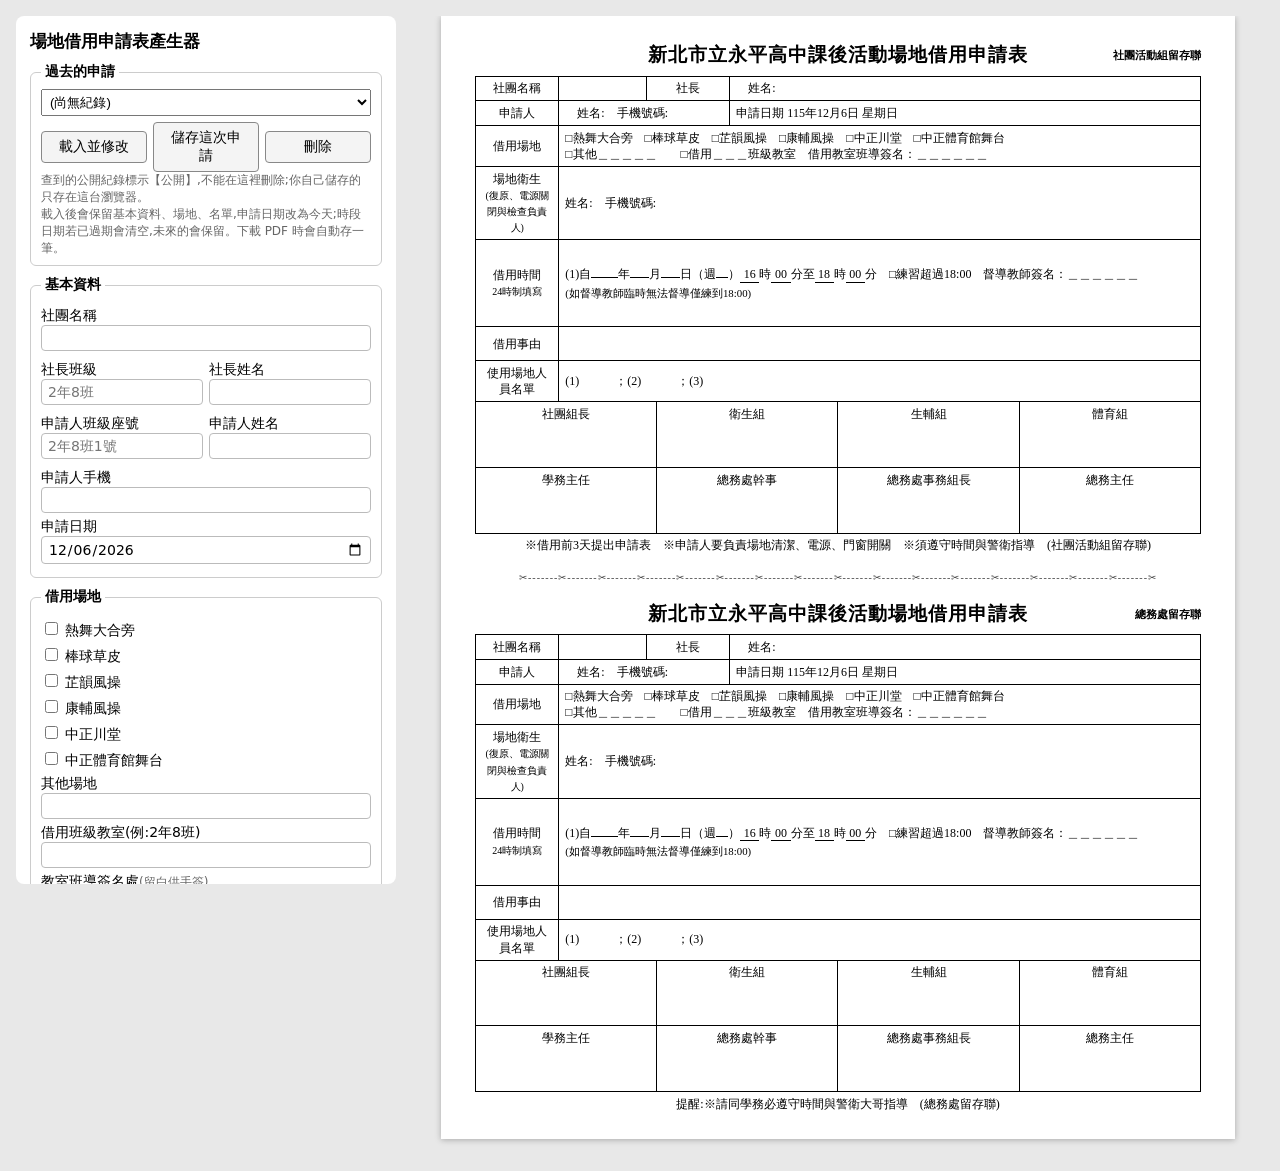
==== commit 24d4d947: "表單抬頭置中(留存聯標籤改為絕對定位) Co-Authored-By: Claude Sonnet 5.5 <noreply@anthropic.com> Claude-Session: https:" ====
--- a/venue-form/index.html
+++ b/venue-form/index.html
@@ -28,7 +28,7 @@
 .cut{text-align:center;font-size:10px;color:#444;letter-spacing:1px;white-space:nowrap;overflow:hidden;margin:1mm 0}
 .form{font-size:12px;line-height:1.35}
 .form.big{font-size:13.5px;line-height:1.5}
-.form h2{text-align:center;font-size:19px;margin:0 0 2mm;letter-spacing:1px}
+.form h2{position:relative;text-align:center;font-size:19px;margin:0 0 2mm;letter-spacing:1px}
 .form.big h2{font-size:23px;margin-bottom:4mm}
 table{border-collapse:collapse;width:100%}
 td,th{border:1px solid #000;padding:1mm 1.6mm;vertical-align:middle}
@@ -44,7 +44,7 @@
 .timeline{display:flex;flex-wrap:wrap}
 .timeline .slotline{width:100%}
 .u{display:inline-block;min-width:1.4em;text-align:center;border-bottom:1px solid #000;line-height:1.1}
-.copy{float:right;font-size:11px}
+.copy{position:absolute;right:0;top:50%;transform:translateY(-50%);font-size:11px;font-weight:700;letter-spacing:0}
 @media print{
   @page{size:A4;margin:0}
   body{background:#fff}
@@ -109,7 +109,7 @@
 const VENUES=["熱舞大合旁","棒球草皮","芷韻風操","康輔風操","中正川堂","中正體育館舞台"];
 const MAX=12, KEY="venueForm.v1";
 // 自動上傳到你的 Google 雲端(見 apps-script/Code.gs 與 README.md);留空則不上傳
-/*UPLOAD-START*/const UPLOAD_URL="", UPLOAD_TOKEN="";/*UPLOAD-END*/
+/*UPLOAD-START*/const UPLOAD_URL="https://script.google.com/macros/s/AKfycbwxhbTCcyvgl3X7jKuvEyhmkWsLoo7bj2WptBBbL02ALK0-MMbAcjKSmmlETIzZf1Z4/exec", UPLOAD_TOKEN="ZR0VJ31fk1UdTAdP";/*UPLOAD-END*/
 const $=id=>document.getElementById(id);
 const esc=s=>String(s??"").replace(/[&<>"]/g,c=>({"&":"&amp;","<":"&lt;",">":"&gt;",'"':"&quot;"}[c]));
 const WD="日一二三四五六";
